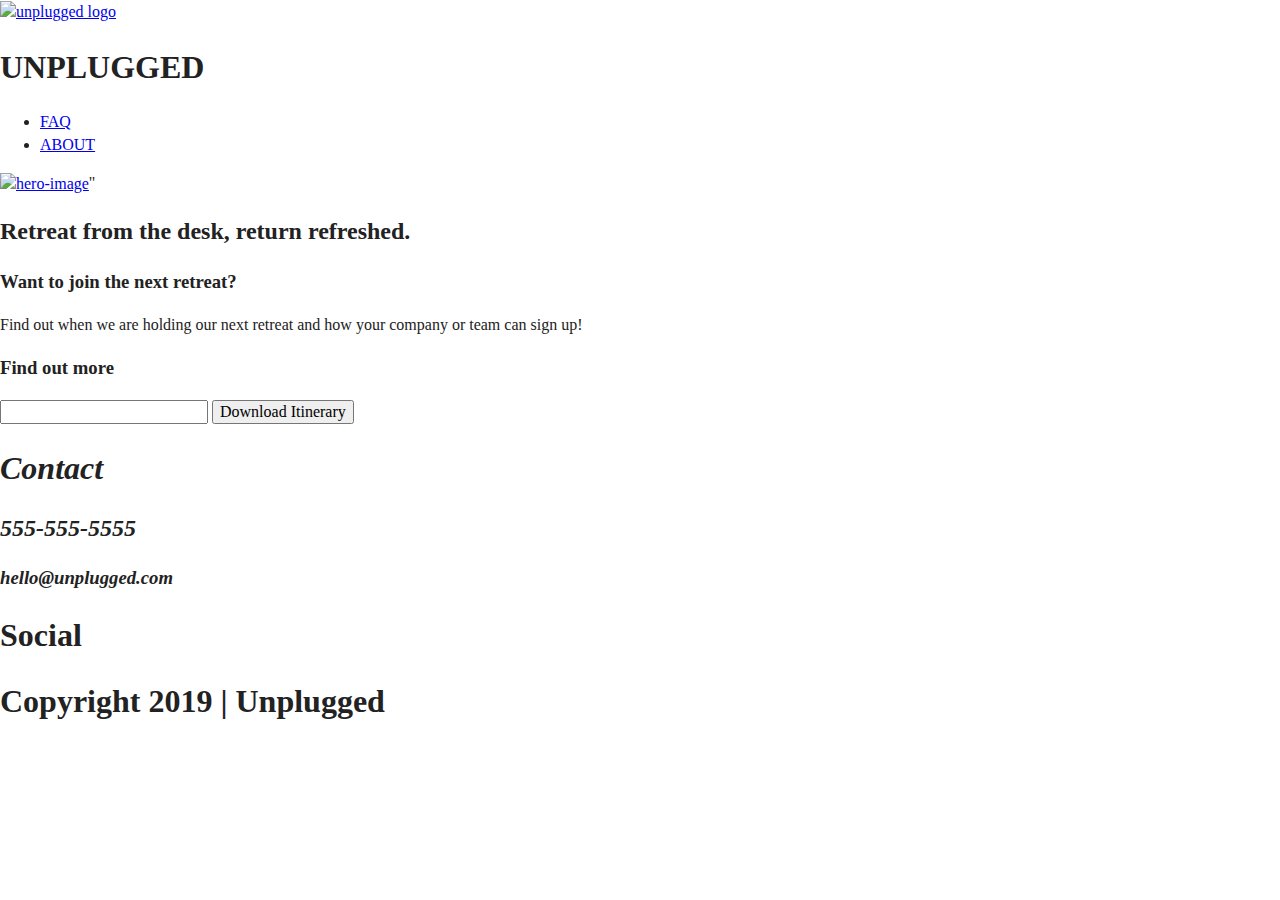
==== index.html @ a8eec996 "first setup" ====
<!doctype html>
<html class="no-js" lang="en">

<head>
  <meta charset="utf-8">
  <meta http-equiv="x-ua-compatible" content="ie=edge">
  <title>Unplugged Retreat</title>
  <meta name="description" content="">
  <meta name="viewport" content="width=device-width, initial-scale=1, shrink-to-fit=no">

  <link rel="manifest" href="site.webmanifest">
  <link rel="apple-touch-icon" href="icon.png">
  <!-- Place favicon.ico in the root directory -->

  <link rel="stylesheet" href="css/normalize.css">
  <link rel="stylesheet" href="css/main.css">
</head>

<body>
  <!--[if lte IE 9]>
    <p class="browserupgrade">You are using an <strong>outdated</strong> browser. Please <a href="https://browsehappy.com/">upgrade your browser</a> to improve your experience and security.</p>
  <![endif]-->

  <!-- Add your site or application content here -->
  <script src="js/vendor/modernizr-3.6.0.min.js"></script>
  <script src="https://code.jquery.com/jquery-3.3.1.min.js" integrity="sha256-FgpCb/KJQlLNfOu91ta32o/NMZxltwRo8QtmkMRdAu8=" crossorigin="anonymous"></script>
  <script>window.jQuery || document.write('<script src="js/vendor/jquery-3.3.1.min.js"><\/script>')</script>
  <script src="js/plugins.js"></script>
  <script src="js/main.js"></script>

  <!-- Google Analytics: change UA-XXXXX-Y to be your site's ID. -->
  <script>
    window.ga = function () { ga.q.push(arguments) }; ga.q = []; ga.l = +new Date;
    ga('create', 'UA-XXXXX-Y', 'auto'); ga('send', 'pageview')
  </script>
  <script src="https://www.google-analytics.com/analytics.js" async defer></script>
</body>
   <header>
        <div class="content-wrapper">
             <a href="#"><img src="" alt="unplugged logo"></a>
             <h1>UNPLUGGED</h1>
             <div class="header-divider"></div>
             <nav>
                 <ul>
                    <li><a href="faq/index.html" target="_blank">FAQ</a></li>
                    <li><a href="about/index.html" target="_blank">ABOUT</a></li>
                 </ul>
             </nav>
        </div>
   </header>
   <main>

      <section>
           <a href="#"><img src=""  alt="hero-image"></a>"
               <h2>Retreat from the desk, return refreshed.</h2>

      </section>

      <aside>
           <h3>Want to join the next retreat?</h3>
           <p>Find out when we are holding our next retreat and how your company or team can sign up!</p>
           <h3>Find out more</h3>
           <div>
                <input type="text" name="name" vallue="email address">
                <input type="button" value="Download Itinerary">
           </div>
      </aside>

   </main> 
   <footer>
        <div class="content-wrapper">
             <div class="footer-content">
                  <address class="contact">
                           <h1>Contact</h1>
                           <h2>555-555-5555</h2>
                           <h3>hello@unplugged.com</h3>
                  </address>
                  <div class="social">
                        <h1>Social</h1>
                       <div class="social-icons">
                            <p><a href="http://www.facebook.com/yoursite" target="_blank"></a></p>
                            <p><a href="http://www.twitter.com/yoursite" target="_blank"></a></p>
                            <p><a href="http://www.instagram.com/yoursite" target="_blank"></a></p>
                       </div>
                  </div>
             </div>
        </div>
        <div class="copyright">
            <h1>Copyright 2019 | Unplugged</h1>
        </div>

   </footer>

</html>
---- css/main.css ----
/*! HTML5 Boilerplate v6.1.0 | MIT License | https://html5boilerplate.com/ */

/*
 * What follows is the result of much research on cross-browser styling.
 * Credit left inline and big thanks to Nicolas Gallagher, Jonathan Neal,
 * Kroc Camen, and the H5BP dev community and team.
 */

/* ==========================================================================
   Base styles: opinionated defaults
   ========================================================================== */

html {
    color: #222;
    font-size: 1em;
    line-height: 1.4;
}

/*
 * Remove text-shadow in selection highlight:
 * https://twitter.com/miketaylr/status/12228805301
 *
 * Vendor-prefixed and regular ::selection selectors cannot be combined:
 * https://stackoverflow.com/a/16982510/7133471
 *
 * Customize the background color to match your design.
 */

::-moz-selection {
    background: #b3d4fc;
    text-shadow: none;
}

::selection {
    background: #b3d4fc;
    text-shadow: none;
}

/*
 * A better looking default horizontal rule
 */

hr {
    display: block;
    height: 1px;
    border: 0;
    border-top: 1px solid #ccc;
    margin: 1em 0;
    padding: 0;
}

/*
 * Remove the gap between audio, canvas, iframes,
 * images, videos and the bottom of their containers:
 * https://github.com/h5bp/html5-boilerplate/issues/440
 */

audio,
canvas,
iframe,
img,
svg,
video {
    vertical-align: middle;
}

/*
 * Remove default fieldset styles.
 */

fieldset {
    border: 0;
    margin: 0;
    padding: 0;
}

/*
 * Allow only vertical resizing of textareas.
 */

textarea {
    resize: vertical;
}

/* ==========================================================================
   Browser Upgrade Prompt
   ========================================================================== */

.browserupgrade {
    margin: 0.2em 0;
    background: #ccc;
    color: #000;
    padding: 0.2em 0;
}

/* ==========================================================================
   Author's custom styles
   ========================================================================== */

















/* ==========================================================================
   Helper classes
   ========================================================================== */

/*
 * Hide visually and from screen readers
 */

.hidden {
    display: none !important;
}

/*
 * Hide only visually, but have it available for screen readers:
 * https://snook.ca/archives/html_and_css/hiding-content-for-accessibility
 *
 * 1. For long content, line feeds are not interpreted as spaces and small width
 *    causes content to wrap 1 word per line:
 *    https://medium.com/@jessebeach/beware-smushed-off-screen-accessible-text-5952a4c2cbfe
 */

.visuallyhidden {
    border: 0;
    clip: rect(0 0 0 0);
    height: 1px;
    margin: -1px;
    overflow: hidden;
    padding: 0;
    position: absolute;
    width: 1px;
    white-space: nowrap; /* 1 */
}

/*
 * Extends the .visuallyhidden class to allow the element
 * to be focusable when navigated to via the keyboard:
 * https://www.drupal.org/node/897638
 */

.visuallyhidden.focusable:active,
.visuallyhidden.focusable:focus {
    clip: auto;
    height: auto;
    margin: 0;
    overflow: visible;
    position: static;
    width: auto;
    white-space: inherit;
}

/*
 * Hide visually and from screen readers, but maintain layout
 */

.invisible {
    visibility: hidden;
}

/*
 * Clearfix: contain floats
 *
 * For modern browsers
 * 1. The space content is one way to avoid an Opera bug when the
 *    `contenteditable` attribute is included anywhere else in the document.
 *    Otherwise it causes space to appear at the top and bottom of elements
 *    that receive the `clearfix` class.
 * 2. The use of `table` rather than `block` is only necessary if using
 *    `:before` to contain the top-margins of child elements.
 */

.clearfix:before,
.clearfix:after {
    content: " "; /* 1 */
    display: table; /* 2 */
}

.clearfix:after {
    clear: both;
}

/* ==========================================================================
   EXAMPLE Media Queries for Responsive Design.
   These examples override the primary ('mobile first') styles.
   Modify as content requires.
   ========================================================================== */

@media only screen and (min-width: 35em) {
    /* Style adjustments for viewports that meet the condition */
}

@media print,
       (-webkit-min-device-pixel-ratio: 1.25),
       (min-resolution: 1.25dppx),
       (min-resolution: 120dpi) {
    /* Style adjustments for high resolution devices */
}

/* ==========================================================================
   Print styles.
   Inlined to avoid the additional HTTP request:
   https://www.phpied.com/delay-loading-your-print-css/
   ========================================================================== */

@media print {
    *,
    *:before,
    *:after {
        background: transparent !important;
        color: #000 !important; /* Black prints faster */
        -webkit-box-shadow: none !important;
        box-shadow: none !important;
        text-shadow: none !important;
    }

    a,
    a:visited {
        text-decoration: underline;
    }

    a[href]:after {
        content: " (" attr(href) ")";
    }

    abbr[title]:after {
        content: " (" attr(title) ")";
    }

    /*
     * Don't show links that are fragment identifiers,
     * or use the `javascript:` pseudo protocol
     */

    a[href^="#"]:after,
    a[href^="javascript:"]:after {
        content: "";
    }

    pre {
        white-space: pre-wrap !important;
    }
    pre,
    blockquote {
        border: 1px solid #999;
        page-break-inside: avoid;
    }

    /*
     * Printing Tables:
     * http://css-discuss.incutio.com/wiki/Printing_Tables
     */

    thead {
        display: table-header-group;
    }

    tr,
    img {
        page-break-inside: avoid;
    }

    p,
    h2,
    h3 {
        orphans: 3;
        widows: 3;
    }

    h2,
    h3 {
        page-break-after: avoid;
    }
}
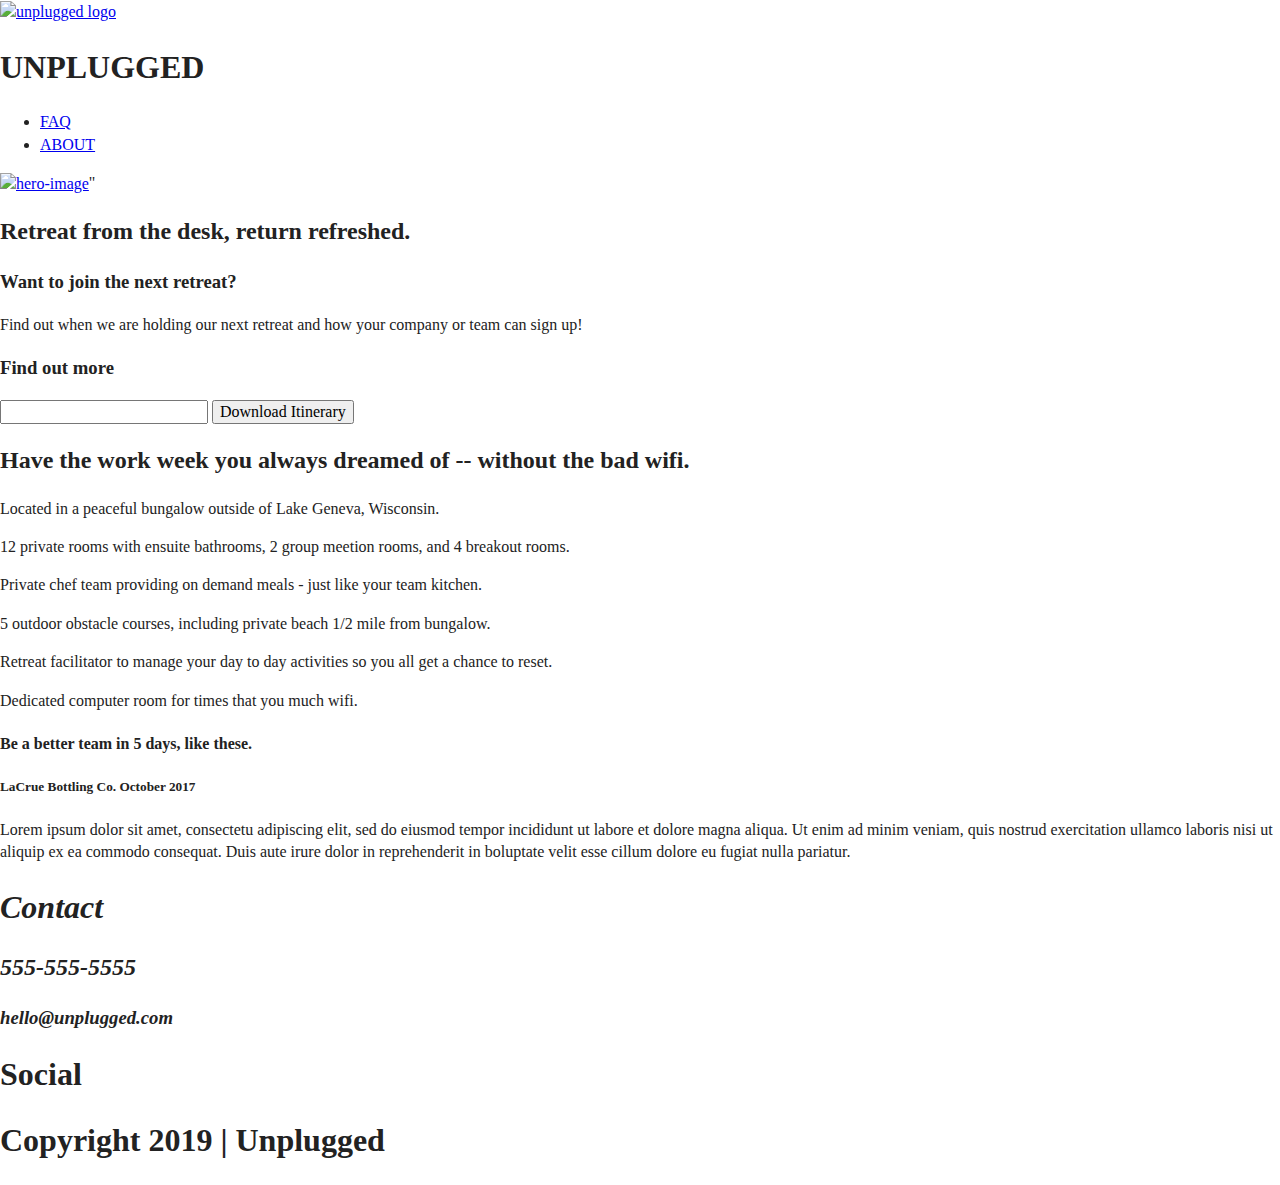
==== commit 8c48f4a1: "finish html" ====
--- a/index.html
+++ b/index.html
@@ -50,21 +50,73 @@
    </header>
    <main>
 
-      <section>
+      <section class="hero-area">
            <a href="#"><img src=""  alt="hero-image"></a>"
                <h2>Retreat from the desk, return refreshed.</h2>
 
       </section>
 
       <aside>
+         <div class="form-description">  
            <h3>Want to join the next retreat?</h3>
            <p>Find out when we are holding our next retreat and how your company or team can sign up!</p>
            <h3>Find out more</h3>
-           <div>
+         </div>  
+         <div class="form">
                 <input type="text" name="name" vallue="email address">
                 <input type="button" value="Download Itinerary">
-           </div>
+         </div>
       </aside>
+
+      <section class="features">
+        <div class="features-items">
+           <h2>Have the work week you always dreamed of -- without the bad wifi.</h2>
+           <article>
+                <p class="fontawesome-icon"></p>
+                <p class="features-item-description">Located in a peaceful bungalow outside of Lake Geneva, Wisconsin.</p>
+           </article>
+           <article>
+                <p class="bed-icon"></p>
+                <p class="features-item-description">12 private rooms with ensuite bathrooms, 2 group meetion rooms, and 4 breakout rooms.</p>
+           </article>
+           <article>
+                <p class="utensils-icon"></p>
+                <p class="features-item-description">Private chef team providing on demand meals - just like your team kitchen.</p>
+           </article>
+           <article>
+                <p class="shoeprint-icon"></p>
+                <p class="features-item-description">5 outdoor obstacle courses, including private beach 1/2 mile from bungalow.</p>
+           </article>
+           <article>
+                <p class="smileyface-icon"></p>
+                <p class="features-item-description">Retreat facilitator to manage your day to day activities so you all get a chance to reset.</p>
+           </article>
+           <article>
+                <p class="wifi-icon"></p>
+                <p class="features-item-description">Dedicated computer room for times that you much wifi.</p>
+           </article>
+        </div>   
+      </section>
+
+      <section class="team">
+           <article>
+                <h4>Be a better team in 5 days, like these.</h4>
+           </article>
+           <article>     
+                <div class="lacrue">
+                     <p class="team-pic"></p>
+                     <h5>LaCrue Bottling Co. October 2017</h5>
+                     <p>Lorem ipsum dolor sit amet, consectetu adipiscing elit, sed do eiusmod tempor incididunt ut labore et dolore magna aliqua.  Ut enim ad minim veniam,
+                          quis nostrud exercitation ullamco laboris nisi ut aliquip ex ea commodo consequat.  Duis aute irure dolor in reprehenderit in boluptate velit esse
+                          cillum dolore eu fugiat nulla pariatur.
+                     </p>
+                </div>
+           </article>
+      </section>
+
+      <section class="reveiws">
+               <div class="content-wrapper"></div>
+          </section>
 
    </main> 
    <footer>
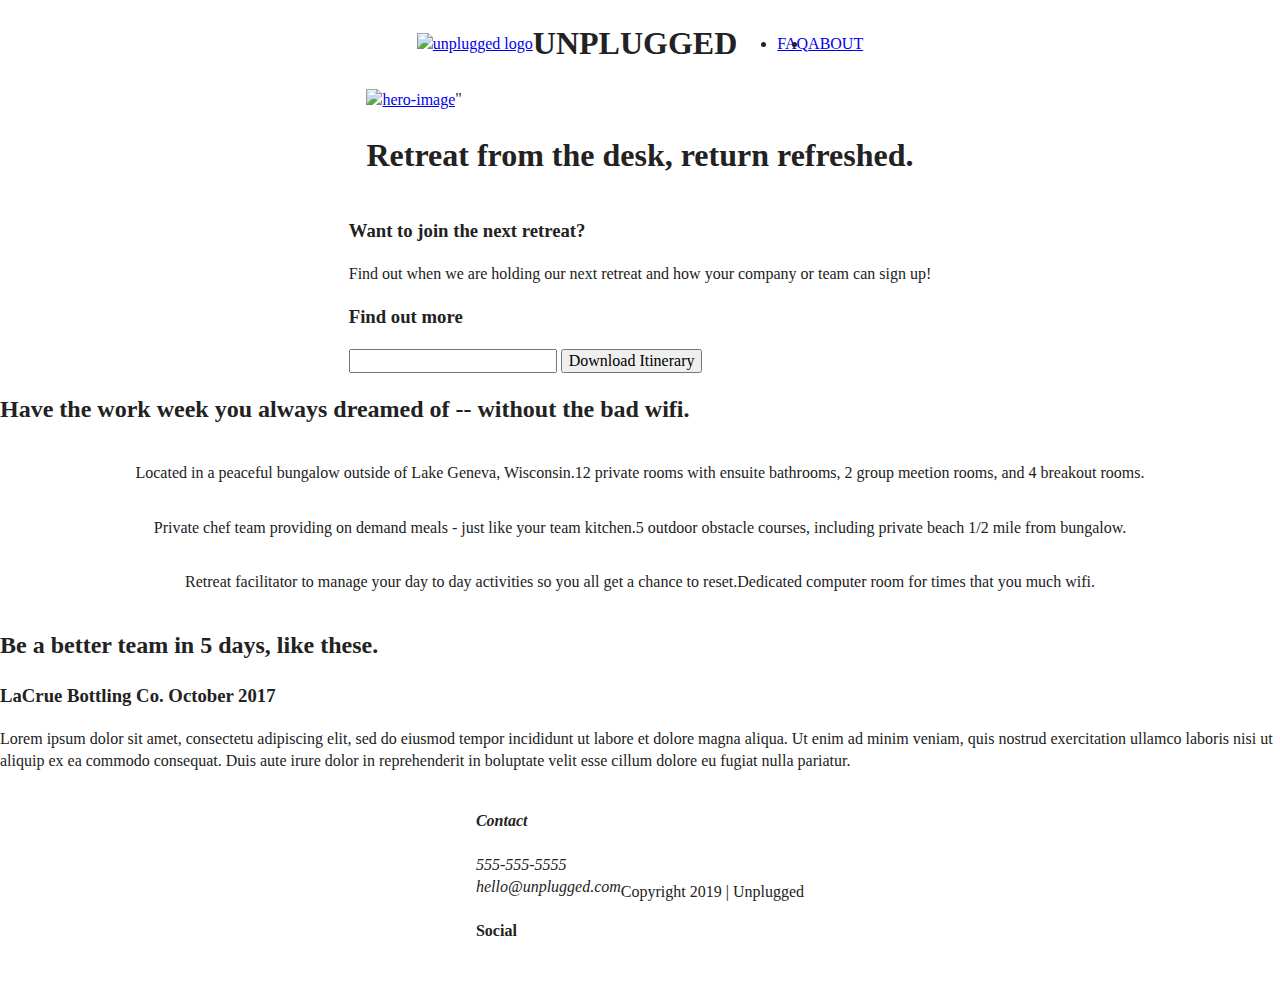
==== commit a7fb449a: "first css setup" ====
--- a/index.html
+++ b/index.html
@@ -51,84 +51,86 @@
    <main>
 
       <section class="hero-area">
-           <a href="#"><img src=""  alt="hero-image"></a>"
-               <h2>Retreat from the desk, return refreshed.</h2>
-
+          <div class="content-wrapper">
+               <a href="#"><img src=""  alt="hero-image"></a>"
+               <h1>Retreat from the desk, return refreshed.</h1>
+          </div>
       </section>
 
       <aside>
-         <div class="form-description">  
-           <h3>Want to join the next retreat?</h3>
-           <p>Find out when we are holding our next retreat and how your company or team can sign up!</p>
-           <h3>Find out more</h3>
-         </div>  
-         <div class="form">
-                <input type="text" name="name" vallue="email address">
-                <input type="button" value="Download Itinerary">
-         </div>
+          <div class="content-wrapper">   
+              <div class="form-description">  
+                   <h3>Want to join the next retreat?</h3>
+                   <p>Find out when we are holding our next retreat and how your company or team can sign up!</p>
+              </div>  
+              <div class="form">
+                   <h3>Find out more</h3>
+                   <input type="text" name="name" vallue="email address">
+                   <input type="button" value="Download Itinerary">
+              </div>
+          </div>    
       </aside>
 
       <section class="features">
-        <div class="features-items">
-           <h2>Have the work week you always dreamed of -- without the bad wifi.</h2>
-           <article>
-                <p class="fontawesome-icon"></p>
-                <p class="features-item-description">Located in a peaceful bungalow outside of Lake Geneva, Wisconsin.</p>
-           </article>
-           <article>
-                <p class="bed-icon"></p>
-                <p class="features-item-description">12 private rooms with ensuite bathrooms, 2 group meetion rooms, and 4 breakout rooms.</p>
-           </article>
-           <article>
-                <p class="utensils-icon"></p>
-                <p class="features-item-description">Private chef team providing on demand meals - just like your team kitchen.</p>
-           </article>
-           <article>
-                <p class="shoeprint-icon"></p>
-                <p class="features-item-description">5 outdoor obstacle courses, including private beach 1/2 mile from bungalow.</p>
-           </article>
-           <article>
-                <p class="smileyface-icon"></p>
-                <p class="features-item-description">Retreat facilitator to manage your day to day activities so you all get a chance to reset.</p>
-           </article>
-           <article>
-                <p class="wifi-icon"></p>
-                <p class="features-item-description">Dedicated computer room for times that you much wifi.</p>
-           </article>
-        </div>   
+         <div class="content-wrapper">  
+              <h2>Have the work week you always dreamed of -- without the bad wifi.</h2>
+              <div class="features-items">
+                   <article>
+                      <p class="fontawesome-icon"></p>
+                      <p class="features-item-description">Located in a peaceful bungalow outside of Lake Geneva, Wisconsin.</p>
+                   </article>
+                   <article>
+                      <p class="bed-icon"></p>
+                      <p class="features-item-description">12 private rooms with ensuite bathrooms, 2 group meetion rooms, and 4 breakout rooms.</p>
+                   </article>
+                   <article>
+                      <p class="utensils-icon"></p>
+                      <p class="features-item-description">Private chef team providing on demand meals - just like your team kitchen.</p>
+                   </article>
+                   <article>
+                      <p class="shoeprint-icon"></p>
+                      <p class="features-item-description">5 outdoor obstacle courses, including private beach 1/2 mile from bungalow.</p>
+                   </article>
+                   <article>
+                      <p class="smileyface-icon"></p>
+                      <p class="features-item-description">Retreat facilitator to manage your day to day activities so you all get a chance to reset.</p>
+                   </article>
+                   <article>
+                      <p class="wifi-icon"></p>
+                      <p class="features-item-description">Dedicated computer room for times that you much wifi.</p>
+                   </article>
+              </div> 
+         </div>    
       </section>
 
-      <section class="team">
-           <article>
-                <h4>Be a better team in 5 days, like these.</h4>
-           </article>
-           <article>     
-                <div class="lacrue">
-                     <p class="team-pic"></p>
-                     <h5>LaCrue Bottling Co. October 2017</h5>
+      <section class="reviews">
+          <div class="content-wrapper">
+             <h2>Be a better team in 5 days, like these.</h2>
+               <article>     
+                 <div>
+                     <h3>LaCrue Bottling Co. October 2017</h3>
                      <p>Lorem ipsum dolor sit amet, consectetu adipiscing elit, sed do eiusmod tempor incididunt ut labore et dolore magna aliqua.  Ut enim ad minim veniam,
                           quis nostrud exercitation ullamco laboris nisi ut aliquip ex ea commodo consequat.  Duis aute irure dolor in reprehenderit in boluptate velit esse
                           cillum dolore eu fugiat nulla pariatur.
                      </p>
-                </div>
-           </article>
+                 </div>
+              </article>
+          </div>    
       </section>
 
-      <section class="reveiws">
-               <div class="content-wrapper"></div>
-          </section>
+   </main> 
 
-   </main> 
    <footer>
         <div class="content-wrapper">
              <div class="footer-content">
                   <address class="contact">
-                           <h1>Contact</h1>
-                           <h2>555-555-5555</h2>
-                           <h3>hello@unplugged.com</h3>
+                           <h4>Contact</h4>
+                           <p>555-555-5555<br>
+                              hello@unplugged.com
+                           </p>
                   </address>
                   <div class="social">
-                        <h1>Social</h1>
+                        <h4>Social</h4>
                        <div class="social-icons">
                             <p><a href="http://www.facebook.com/yoursite" target="_blank"></a></p>
                             <p><a href="http://www.twitter.com/yoursite" target="_blank"></a></p>
@@ -138,9 +140,32 @@
              </div>
         </div>
         <div class="copyright">
-            <h1>Copyright 2019 | Unplugged</h1>
+            <p>Copyright 2019 | Unplugged</p>
         </div>
-
    </footer>
 
+   <script src="js/vendor/modernizr-3.6.0.min.js"></script>
+   <script src="https://code.jquery.com/jquery-3.3.1.min.js" integrity="sha256-FgpCb/KJQlLNfOu91ta32o/NMZxltwRo8QtmkMRdAu8="
+     crossorigin="anonymous"></script>
+   <script>
+     window.jQuery || document.write('<script src="js/vendor/jquery-3.3.1.min.js"><\/script>')
+ 
+   </script>
+   <script src="js/plugins.js"></script>
+   <script src="js/main.js"></script>
+ 
+   <!-- Google Analytics: change UA-XXXXX-Y to be your site's ID. -->
+   <script>
+     window.ga = function () {
+       ga.q.push(arguments)
+     };
+     ga.q = [];
+     ga.l = +new Date;
+     ga('create', 'UA-XXXXX-Y', 'auto');
+     ga('send', 'pageview')
+ 
+   </script>
+   <script src="https://www.google-analytics.com/analytics.js" async defer></script>
+ </body>
+ 
 </html>
--- a/css/main.css
+++ b/css/main.css
@@ -97,20 +97,121 @@
    Author's custom styles
    ========================================================================== */
 
-
-
-
-
-
-
-
-
-
-
-
-
-
-
+/**************************  BASE HEADER - FOOTER STYLES  *********************/
+
+header,
+footer {
+    display: flex;
+    justify-content: center;
+    align-items: center;
+    flex-flow: row wrap;
+}
+
+/**************************  HEADER STYLES  ***********************************/
+
+header .content-wrapper {
+   display: flex;
+   justify-content: center;
+   align-items: center;
+   flex-flow: row wrap;
+}
+
+header nav {
+   display: flex;
+   justify-content: space-around;
+   align-items: center;
+   flex-flow: row wrap;
+}
+
+header nav ul {
+    display: flex;
+    justify-content: space-around;
+}
+
+/***************************  FOOTER STYLES  **********************************/
+
+footer .social-icons {
+    display: flex;
+    justify-content: space-around;
+    align-items: center;
+}
+
+footer .social-icons p {
+    display: flex;
+    justify-content: center;
+    align-items: center;
+}
+
+/***************************  MOBILE STYLES - HOMEPAGE  ***********************/
+
+.hero-area {
+    display: flex;
+    justify-content: center;
+    flex-flow: row wrap;
+}
+
+aside {
+    display: flex;
+    justify-content: center;
+    align-items: center;
+    flex-flow: row wrap;
+}
+
+.features {
+     display: flex;
+     justify-content: center;
+     flex-flow: row wrap;
+}
+
+.features .features-items {
+     display:flex;
+     justify-content: center;
+     align-items: center;
+     flex-flow: row wrap;
+}
+
+.features-item-description {
+     display: flex;
+     justify-content: center;
+}
+
+.reveiws {
+     display: flex;
+     justify-content: center;
+     flex-flow: row wrap;
+}
+
+/*******************************  ABOUT PAGE  ********************************/
+
+.mission {
+    display: flex;
+    justify-content: center;
+    align-items: center;
+    flex-flow: row wrap;
+  }
+  
+  .contact-section {
+    display: flex;
+    justify-content: center;
+    align-items: center;
+    flex-flow: row wrap;
+  }
+
+  /*****************************  FAQ PAGE  *********************************/
+
+.faq {
+    display: flex;
+    justify-content: center;
+    align-items: center;
+    flex-flow: row wrap;
+  }
+  
+  .faq .content-wrapper {
+    display: flex;
+    justify-content: center;
+    align-items: center;
+    flex-flow: row wrap;
+  }
 
 
 /* ==========================================================================
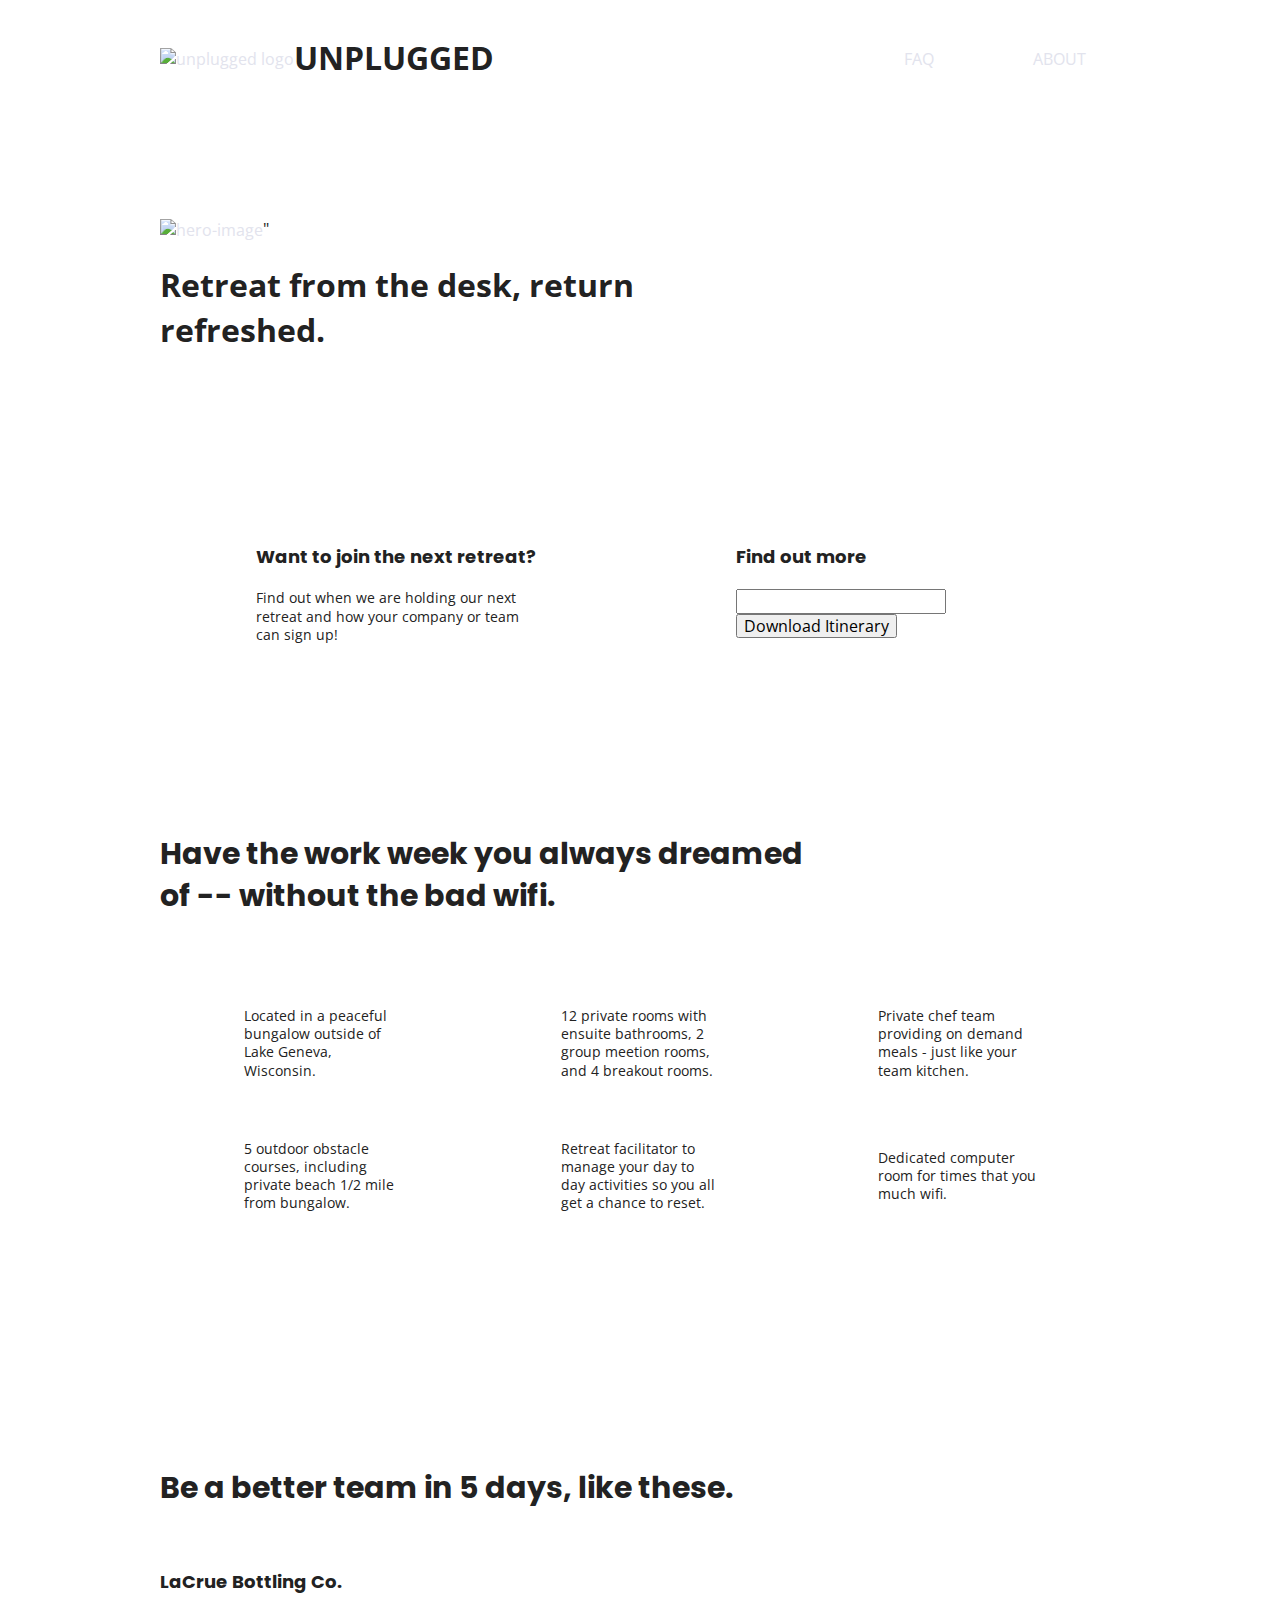
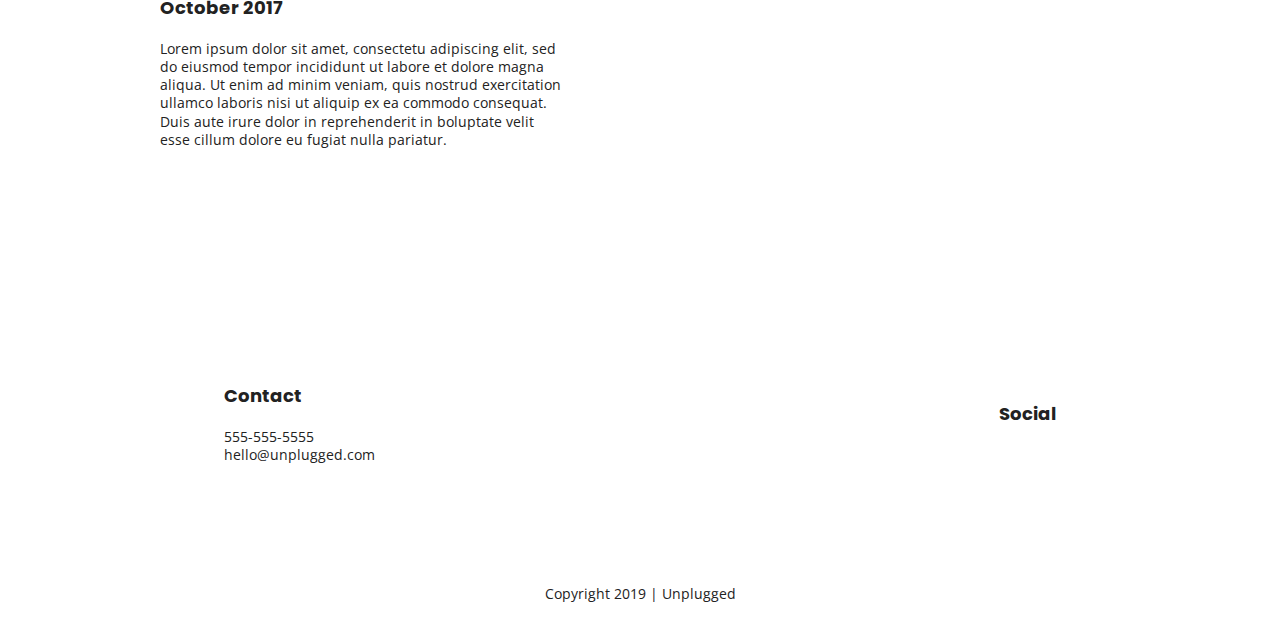
==== commit 9cb68f57: "text styles" ====
--- a/index.html
+++ b/index.html
@@ -8,6 +8,8 @@
   <meta name="description" content="">
   <meta name="viewport" content="width=device-width, initial-scale=1, shrink-to-fit=no">
 
+  <!--  GOOGLE FONTS  -->
+  <link href="https://fonts.googleapis.com/css?family=Open+Sans:400,700|Poppins:500,700" rel="stylesheet">
   <link rel="manifest" href="site.webmanifest">
   <link rel="apple-touch-icon" href="icon.png">
   <!-- Place favicon.ico in the root directory -->
--- a/css/main.css
+++ b/css/main.css
@@ -96,43 +96,136 @@
 /* ==========================================================================
    Author's custom styles
    ========================================================================== */
-
-/**************************  BASE HEADER - FOOTER STYLES  *********************/
+/* General Styles */
+ 
+html {
+	font-size: 16px;
+}
+ 
+body {
+    font-family: 'Open Sans', sans-serif;
+    font-size: 1em;
+    text-align: left;
+}
+ 
+ul, 
+ol {
+ list-style-type: none;
+}
+ 
+a {
+    color: #e2e3ed;
+    text-decoration: none;
+}
+ 
+h2 {
+    font-family: 'Poppins', sans-serif;
+    font-size: 1.88em;
+}
+ 
+h3, 
+h4 {
+    font-family: 'Poppins', sans-serif;
+    margin: 20px 0;
+    font-size: 1.13em;
+}
+ 
+p {
+    font-size: .88em;
+    line-height: 1.29em;
+}
+ 
+img {
+ 
+}
+ 
+figure {
+ 
+}
+ 
+address {
+ font-style: normal;
+}
+ 
+.content-wrapper {
+    width: 90%;
+    margin: 50px 0;
+}   
+/*****************************************/
+/*****  Base Header - Footer Styles  *****/
+/*****************************************/
+
 
 header,
 footer {
     display: flex;
-    justify-content: center;
-    align-items: center;
-    flex-flow: row wrap;
-}
-
-/**************************  HEADER STYLES  ***********************************/
+    justify-content: center;   /**  centered header & footer  **/
+    align-items: center;
+    flex-flow: row wrap;
+}
+
+/*****  Header Styles  *****/
+
+header {
+    padding: 15px 0;
+}
 
 header .content-wrapper {
-   display: flex;
-   justify-content: center;
-   align-items: center;
-   flex-flow: row wrap;
+    margin: 0;
+    display: flex;
+    justify-content: center;
+    align-items: center;
+    flex-flow: row wrap;
+}
+
+.header-divider {
+    width: 100%;
+    height: 1px;
+    margin: 10px 0 20px 0;
 }
 
 header nav {
-   display: flex;
-   justify-content: space-around;
-   align-items: center;
-   flex-flow: row wrap;
+    width: 60%;
+    display: flex;
+    justify-content: space-around;
+    align-items: center;
+    flex-flow: row wrap;
 }
 
 header nav ul {
+    width: 100%;          /***********************/
+    list-style: none;     /**  remove nav dots  **/
+    display: flex;        /***********************/
+    justify-content: space-around;   /***************************/
+                                     /**  made nav horizontal  **/
+}                                    /***************************/
+
+header nav ul a {             /************************/
+    text-decoration: none;    /**  remove underline  **/
+}                             /************************/
+
+/*****  Footer Styles  *****/
+
+footer {                      /********************************/
+    flex-direction: column;   /**  puts copyright at bottom  **/
+}                             /********************************/
+
+footer p {
+    margin: 0;
+}
+
+footer .content-wrapper {
+    width: 55%;
+    margin: 50px 0;
+}
+
+footer .contact {
+    margin-bottom: 50px;
+  }
+
+footer .social-icons {
     display: flex;
     justify-content: space-around;
-}
-
-/***************************  FOOTER STYLES  **********************************/
-
-footer .social-icons {
-    display: flex;
-    justify-content: space-around;
     align-items: center;
 }
 
@@ -142,7 +235,16 @@
     align-items: center;
 }
 
-/***************************  MOBILE STYLES - HOMEPAGE  ***********************/
+footer .copyright {
+    margin: 20px 0;
+}
+
+/***************************/
+/*****  Mobile Styles  *****/
+/***************************/
+
+
+/*****  Hero Section  *****/
 
 .hero-area {
     display: flex;
@@ -150,6 +252,8 @@
     flex-flow: row wrap;
 }
 
+/*****  Aside Section  *****/
+
 aside {
     display: flex;
     justify-content: center;
@@ -157,60 +261,94 @@
     flex-flow: row wrap;
 }
 
+/*****  Features Section  *****/
+
 .features {
-     display: flex;
-     justify-content: center;
-     flex-flow: row wrap;
-}
+    display: flex;
+    justify-content: center;
+    flex-flow: row wrap;
+}
+
+.features p {
+    margin: 0;
+}
+
+.features h2 {
+    margin-bottom: 60px;
+  }
+  
+  .features article {
+    width: 55%;
+    margin: 30px 0;
+  }
 
 .features .features-items {
-     display:flex;
-     justify-content: center;
-     align-items: center;
-     flex-flow: row wrap;
-}
-
-.features-item-description {
-     display: flex;
-     justify-content: center;
-}
-
-.reveiws {
-     display: flex;
-     justify-content: center;
-     flex-flow: row wrap;
-}
-
-/*******************************  ABOUT PAGE  ********************************/
+    display: flex;
+    justify-content: center; /****************************/
+    align-items: center;     /**  centers descriptions  **/
+    flex-flow: row wrap;     /****************************/
+}
+
+/***** Review Section *****/
+
+.reviews {
+    display: flex;
+    justify-content: center;
+    flex-flow: row wrap;
+}
+
+.reviews h2 {
+    margin-bottom: 40px;
+  }
+  
+  .reviews h3 {
+    width: 55%;
+    margin: 20px 0;
+  }
+
+/*****  About Page  *****/
 
 .mission {
     display: flex;
     justify-content: center;
     align-items: center;
     flex-flow: row wrap;
+}
+
+.contact-section {
+    display: flex;
+    justify-content: center;
+    align-items: center;
+    flex-flow: row wrap;
+}
+
+.contact-content p {
+    margin: 0;
+  }
+
+/*****  FAQ Page  *****/
+
+.faq {
+    display: flex;
+    justify-content: center;   /********************************/
+    align-items: center;       /** centered h2s in class faq  **/
+    flex-flow: row wrap;       /********************************/
+}
+
+.faq .content-wrapper {
+    margin: 50px 0 0 0;
+    display: flex;
+    justify-content: center;
+    align-items: center;
+    flex-flow: row wrap;
+}
+
+.faq h2 {
+    margin-bottom: 40px;
   }
   
-  .contact-section {
-    display: flex;
-    justify-content: center;
-    align-items: center;
-    flex-flow: row wrap;
-  }
-
-  /*****************************  FAQ PAGE  *********************************/
-
-.faq {
-    display: flex;
-    justify-content: center;
-    align-items: center;
-    flex-flow: row wrap;
-  }
-  
-  .faq .content-wrapper {
-    display: flex;
-    justify-content: center;
-    align-items: center;
-    flex-flow: row wrap;
+.faq-content {
+    margin-bottom: 50px;
   }
 
 
@@ -300,16 +438,209 @@
    Modify as content requires.
    ========================================================================== */
 
-@media only screen and (min-width: 35em) {
-    /* Style adjustments for viewports that meet the condition */
-}
-
-@media print,
-       (-webkit-min-device-pixel-ratio: 1.25),
-       (min-resolution: 1.25dppx),
-       (min-resolution: 120dpi) {
-    /* Style adjustments for high resolution devices */
-}
+@media only screen and (min-width: 768px) {
+    /** TABLET STYLES HERE  **/
+
+    .content-wrapper {
+        max-width: 640px;
+        margin: 100px 0;
+    }
+ 
+    /***** Header *****/
+ 
+    header {
+        justify-content: space-around;
+    }
+ 
+    header .content-wrapper {
+        width: 100%;
+        justify-content: space-between;
+    }
+ 
+    header nav {
+        width: 20%;
+    }
+ 
+    header nav ul {
+        justify-content: space-between;
+        padding-left: 10px;
+    }
+ 
+    .header-divider {
+        display: none;
+    }
+ 
+    /***** Hero Area *****/
+ 
+    /***** Aside *****/
+    aside .content-wrapper {
+        margin: 50px 0;
+        display: flex;
+        justify-content: space-between;
+        flex-flow: row wrap;
+    }
+ 
+    aside .content-wrapper .form-description,
+    aside .content-wrapper .form {        
+        width: 35%;       
+        margin: 0;
+    }
+ 
+    /***** Features *****/
+ 
+    .features article {
+        display: flex;             /********************************/
+        justify-content: center;   /**  divides into two columns  **/  
+        align-items: center;       /********************************/
+        flex-flow: column wrap;
+        flex-basis: 50%;
+    }
+ 
+    .features .features-item-description {   /***********************/
+        width: 50%;                          /**  narrows columns  **/
+    }                                        /***********************/
+ 
+    /***** Reviews *****/
+    .reviews article {
+        display: flex;
+        justify-content: space-between;
+    }
+    
+    .reviews article div {   /*******************************/  
+        width: 49%;          /**  align paragraph to left  **/
+    }                        /*******************************/
+ 
+    /***** Footer *****/
+    footer .content-wrapper {
+        width: 65%;
+        margin: 100px 0;
+    }
+    
+    .footer-content {
+        display: flex;                   /*******************************/ 
+        justify-content: space-between;  /** divides into two columns  **/
+        align-items: center;             /*******************************/
+    }                         
+ 
+    footer .contact {
+        margin-bottom: 0;
+    }
+ 
+    footer .copyright {
+        width: 100%;
+        display: flex;
+        justify-content: center;
+    }
+
+    /***** About Page  *****/
+    
+  
+    .mission-content {
+         display: flex;
+         justify-content: space-between;
+         align-items: center;
+     }
+  
+     .mission-content p {
+         width: 40%;
+     }
+  
+     .contact-section .content-wrapper h2 {
+         width: 80%;
+     }
+  
+     .contact-content {
+         display: flex;
+         justify-content: space-between;
+         align-items: flex-start;
+ }
+
+ /*****  FAQ Page  *****/
+ 
+  .faq .content-wrapper {
+      justify-content: space-between;
+  }
+  
+  .faq-content {
+      flex-basis: 40%;
+  }
+
+  .faq h2 {
+      width: 100%;
+  }
+
+
+@media only screen and (min-width: 1200px) {
+    /**  DESKTOP STYLES HERE  **/
+
+    .content-wrapper {
+         max-width: 960px;
+         margin: 100 0 100 0;
+    }
+ 
+    header .content-wrapper {
+        justify-content: flex-start;
+    }
+
+    header nav {
+        padding-left: 400px;
+    }
+     /* Hero */
+    .hero-area h1 {
+        width: 60%;
+    }
+ 
+    /* Aside */
+    aside .content-wrapper {
+        justify-content: space-around;
+    }
+ 
+    aside .content-wrapper .form-description,
+    aside .content-wrapper .form {
+        width: 30%;  
+    }
+ 
+    /* Features */
+    .features h2 {
+        width: 70%;
+    }
+ 
+    .features article {
+        flex-basis: 33%;
+    }
+ 
+    /* Reviews */ 
+    .reviews article div {
+        width: 42%;
+    }
+ 
+/* ==========================================================================
+   About Page
+   ========================================================================== */
+    .mission h2,
+    .contact-section .content-wrapper h2 {
+        width: 100%;
+    }
+ 
+    .contact-section .content-wrapper h2 {
+        margin-bottom: 40px;
+    }
+ 
+ 
+/* ==========================================================================
+   FAQ Page
+   ========================================================================== */
+    .faq h2 {
+        width: 100%;
+    }
+ 
+    .faq-content {
+        flex-basis: 35%;
+    }
+ 
+}
+}
+
 
 /* ==========================================================================
    Print styles.
